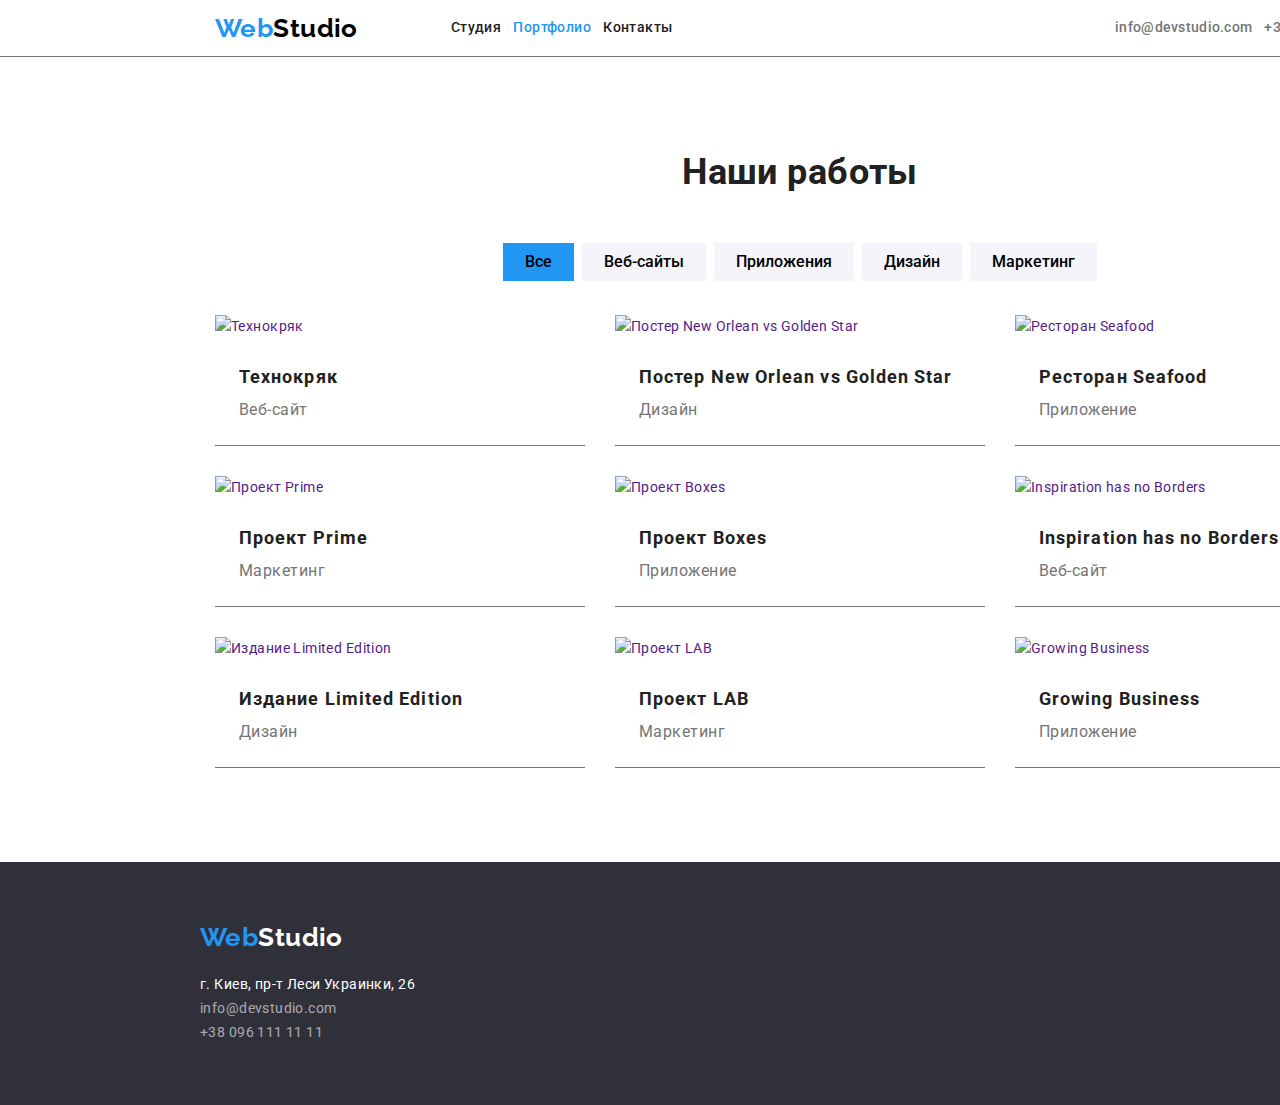
==== portfolio.html @ 9ba48944 "Добавляет высоту героя и футера, центрирует кнопку героя. делает отступ от лого в футере" ====
<!DOCTYPE html>
<html lang="ru">
  <head>
    <meta charset="UTF-8" />
    <meta http-equiv="X-UA-Compatible" content="IE=edge" />
    <meta name="viewport" content="width=device-width, initial-scale=1.0" />
    <title>Портфолио</title>
    <link rel="preconnect" href="https://fonts.googleapis.com">
    <link rel="preconnect" href="https://fonts.gstatic.com" crossorigin>
    <link href="https://fonts.googleapis.com/css2?family=Raleway:wght@700&family=Roboto:wght@400;500;700;900&display=swap" rel="stylesheet"> 
    <link rel="stylesheet" href="https://cdnjs.cloudflare.com/ajax/libs/modern-normalize/1.1.0/modern-normalize.min.css">
    <link rel="stylesheet" href="./css/styles.css">
  </head>
  <body>
    <!-- Шапка -->
    <header class="header">
      <div class="container">
        <nav class="header-nav">
          <a class="link logo" href="/">
            Web<span>Studio</span>
          </a>
          <ul class="site-nav list">
            <li><a class="link" href="./index.html">Студия</a></li>
            <li><a class="link current" href="./portfolio.html">Портфолио</a></li>
            <li><a class="link" href="">Контакты</a></li>
          </ul>

        <ul class="contacts list">
          <li><a class="link" href="mailto:info@devstudio.com">info@devstudio.com</a></li>
          <li><a class="link" href="tel:+380961111111">+38 096 111 11 11</a></li>
        </ul>
      </nav>
    </div>
    </header>
    <!-- Основная часть -->
    <main>
        <!-- Наши работы -->
        <section class="section works">
          <div class="container no-padding">
            <nav class="works-nav">
              <h2 class="section-title">Наши работы</h2>
                <ul class="works-nav-list">
                    <li class="works-nav-item">
                        <button class="button primary">Все</button>
                    </li>
                    <li class="works-nav-item">
                        <button class="button secondary">Веб-сайты</button>
                    </li>
                    <li class="works-nav-item">
                        <button class="button secondary">Приложения</button>
                    </li>
                    <li class="works-nav-item">
                        <button class="button secondary">Дизайн</button>
                    </li>
                    <li class="works-nav-item">
                        <button class="button secondary">Маркетинг</button>
                    </li>
                </ul>
            </nav>
            <ul class="list works-list">
              <li class="sample">
                <a class="link" href="">
                  <img src="./images/portfolio_sample1.jpg" alt="Технокряк" width="370" />
                  <div class="description-container">
                    <h3 class="name">Технокряк</h3>
                    <p class="type">Веб-сайт</p>
                  </div>
                </a>
              </li>
              <li class="sample">
                <a class="link" href="">
                  <img src="./images/portfolio_sample2.jpg " alt="Постер New Orlean vs Golden Star" width="370" />
                  <div class="description-container">
                    <h3 class="name">Постер New Orlean vs Golden Star</h3>
                    <p class="type" lang="en">Дизайн</p>
                  </div>
                </a>
              </li>
              <li class="sample">
                <a class="link" href=""><img src="./images/portfolio_sample3.jpg" alt="Ресторан Seafood" width="370" />
                  <div class="description-container">
                    <h3 class="name">Ресторан Seafood</h3>
                    <p class="type" lang="en">Приложение</p>
                  </div>
                </a>
              </li>
              <li class="sample">
                <a class="link" href=""><img src="./images/portfolio_sample4.jpg" alt="Проект Prime" width="370" />
                  <div class="description-container">
                    <h3 class="name">Проект Prime</h3>
                    <p class="type" lang="en">Маркетинг</p>
                  </div>
                </a>
              </li>
              <li class="sample">
                <a class="link" href=""><img src="./images/portfolio_sample5.jpg" alt="Проект Boxes" width="370" />
                  <div class="description-container">
                    <h3 class="name">Проект Boxes</h3>
                    <p class="type" lang="en">Приложение</p>
                  </div>
                </a>
              </li>
              <li class="sample">
                <a class="link" href=""><img src="./images/portfolio_sample6.jpg" alt="Inspiration has no Borders" width="370" />
                  <div class="description-container">
                    <h3 class="name">Inspiration has no Borders</h3>
                    <p class="type" lang="en">Веб-сайт</p>
                  </div>
                </a>
              </li>
              <li class="sample">
                <a class="link" href=""><img src="./images/portfolio_sample7.jpg" alt="Издание Limited Edition" width="370" />
                  <div class="description-container">
                    <h3 class="name">Издание Limited Edition</h3>
                    <p class="type" lang="en">Дизайн</p>
                  </div>
                </a>
              </li>
              <li class="sample">
                <a class="link" href=""><img src="./images/portfolio_sample8.jpg" alt="Проект LAB" width="370" />
                  <div class="description-container">
                    <h3 class="name">Проект LAB</h3>
                    <p class="type" lang="en">Маркетинг</p>
                  </div>
                </a>
              </li>
              <li class="sample">
                <a class="link" href=""><img src="./images/portfolio_sample9.jpg" alt="Growing Business" width="370" />
                  <div class="description-container">
                    <h3 class="name">Growing Business</h3>
                    <p class="type" lang="en">Приложение</p>
                  </div>
                </a>
              </li>
            </ul>
          </div>
        </section>
    </main>
    <!-- Футер -->
    <footer class="footer">
      <div class="container no-padding">
        <div class="address-block">
          <a class="logo logo-footer link" href="/">
            Web<span>Studio</span>
          </a>
          <address class="address">
              г. Киев, пр-т Леси Украинки, 26 <br/>
              <a class="link link-footer" href="mailto:info@devstudio.com">info@devstudio.com</a> <br/>
              <a class="link link-footer" href="tel:+380961111111">+38 096 111 11 11</a>
          </address>
        </div>
      </div>
    </footer>
  </body>
</html>
---- css/styles.css ----
/* Common */

:root {
  --primary-text-color: #757575;
  --accent-color: #2196F3;
  --primary-black-color: #000000;
  --primary-white-color: #ffffff;
  --secondary-white-color:#F5F4FA;
  --common-title-color: #212121;
  --footer-color: #2F303A;
  --footer-hyperlink-color:rgba(255, 255, 255, 0.6);

  --logo-font-size:26px;
  --primary-font-size:14px;
  --portfolio-font-size:16px;
  --first-title-size:44px;
  --secondary-title-size:36px;
  --portfolio-title-size:18px;
  --title-line-height:1.17;
}

body {
  background-color: #E5E5E5;
  color: var(--primary-text-color);

  width: 1600px;
  font-family: Roboto, sans-serif;
  font-size: var(--primary-font-size);
  line-height: 1.71;
  font-weight: 400;
  font-style: normal;
  letter-spacing: 0.03em;
}

.list {
  padding: 0;
  margin: 0;
  list-style: none;
}

.container {
  margin-left: auto;
  margin-right: auto;
  width: 1200px;
  padding-left: 15px;
  padding-right: 15px;
}

.container.no-padding{
  padding:0;
}

.link {
  text-decoration: none;
}

p{
  padding: 0;
  margin: 0;
}

/* Button */

.button {
  text-decoration: none;
  text-align: center;
  cursor: pointer;
  border: none;
}

.button.primary {
  color: var(--primary-white-color);
  background-color: var(--accent-color);
}

.button.primary:hover {
  color: var(--common-title-color);
  background-color: var(--secondary-white-color);
}

.button.secondary {
  color: var(--common-title-color);
  background-color: var(--secondary-white-color);
}

.button.secondary:hover {
  color: var(--primary-white-color);
  background-color: var(--accent-color);
}

/* Logo */

.logo {
  font-size: var(--logo-font-size);
  font-family: Raleway;
  font-weight: 700;
  line-height: 1.19;
}

.logo.link {
  color: var(--accent-color);
}

.logo>span {
  color: var(--primary-black-color);
}

/* Site nav */

.header{
  background-color: var(--primary-white-color);
  border-bottom: 1px solid var(--primary-text-color);
}

.header-nav,.site-nav,.contacts{
  display: flex;
  align-items: center;
}

.site-nav{
  margin-left: 93px;
}

.contacts{
  margin-left: auto;
}

.site-nav .link,
.contacts .link{
  display: block;
  padding-top: 20px;
  padding-bottom: 20px;

  font-weight: 500;
  line-height: 1.14;
}

.contacts li + li, .site-nav li + li {
  margin-left: 12px;
}


.site-nav .link{
  color: var(--common-title-color);
}

.contacts .link{
  color: var(--primary-text-color);
  letter-spacing: 0.02em;
}

.header-nav .link:hover,.header-nav .link:focus {
  color: var(--accent-color);
}

.link.current {
  color: var(--accent-color);
}

.site-nav .link.current:hover {
  color: var(--common-title-color);
}

.contacts .link.current:hover {
  color: var(--primary-text-color);
}

/* Section */

.title{
  margin-top: 0;
  margin-bottom: 10px;

  color: var(--common-title-color);
  font-weight: 700;
  font-size: var(--primary-font-size);
  line-height: 1.14;
  text-transform: uppercase;
}

.section-title {
  margin-top: 0;
  margin-bottom: 50px;

  color: var(--common-title-color);
  font-weight: 700;
  font-size: var(--secondary-title-size);
  line-height: 1.17;
  text-align: center;
}

.section{
  background-color: var(--primary-white-color);
  margin-top: 0;
  padding: 94px 0;
}

.section .list {
  display: flex;
  justify-content: center;
}

.section .list .item{
  width: 270px;
}

.section .item+.item{
  margin-left: 30px;
}


/* Hero */

.hero{
  width: 1600px;
  height: 600px;
  padding: 200px 452px;
  background-color: var(--footer-color);
  text-align: center;
}

.hero-title {
  margin-top: 0;
  margin-bottom: 30px;

  color: var(--primary-white-color);
  font-weight: 900;
  font-size: var(--first-title-size);
  line-height: 1.36;
  letter-spacing: 0.06em;
  text-transform: uppercase;
}

.hero .button{
  padding: 10px 32px;
  font-weight: 700;
  font-size: 16px;
  line-height: 1.88;
  letter-spacing: 0.06em;
}

/* Samples */

.samples .list .item{
  width: 370px;
}

/* Command */

.command{
  background-color: var(--secondary-white-color);
}

.command li{
  background-color: var(--primary-white-color);
}

.command .name{
  color: var(--common-title-color);
  font-weight: 500;
}

.command .name, .command .role{
  font-size: 16px;
  line-height: 1.19;
  text-align: center;
}

/* Footer */

.footer{
  background-color: var(--footer-color);
}

.footer .container{
  display: flex;
  align-items: center;
}

.address-block{
  margin: 60px 0;
}

.address{
  color: var(--primary-white-color);
  font-style: inherit;
}

.link-footer{
  color: var(--footer-hyperlink-color);
}

.link-footer:hover,.link-footer:focus {
  color: var(--accent-color);
}

.logo-footer{
  display: block;
  margin-bottom: 20px;
}

.logo-footer>span{
  color: var(--primary-white-color);
}

/* Portfolio */

/* Works */

.works, .works-nav{
  background-color: var(--primary-white-color);
}

.works-nav .button{
  color: var(--primary-black-color);

  font-weight: 500;
  font-size: var(--portfolio-font-size);
  line-height: 1.63;
}

.works-nav-list{
  display:flex;
  justify-content: center;
  padding: 0;
  list-style: none;
  margin-bottom: 34px;
}

.works-nav-item {
  align-self: flex-start;
}

.works-nav-item + .works-nav-item {
  margin-left: 8px;
}

.works-nav .button {
  padding: 6px 22px;
}

.works-list{
  display: flex;
  flex-wrap: wrap;
  margin: -15px;
}

.works-list>.sample{
  margin: 15px;
  width: 370px;
  border-bottom: 1px solid var(--primary-text-color);
}

.description-container{
  padding: 20px 24px;
}

.description-container>.name {
  margin: 0;
  color: var(--common-title-color);
  font-weight: 700;
  font-size: var(--portfolio-title-size);
  line-height: 2;
  letter-spacing: 0.06em;
}

.description-container>.type{
  color: var(--primary-text-color);
  font-size: var(--portfolio-font-size);
  line-height: 1.88;
  letter-spacing: 0.03em;
}
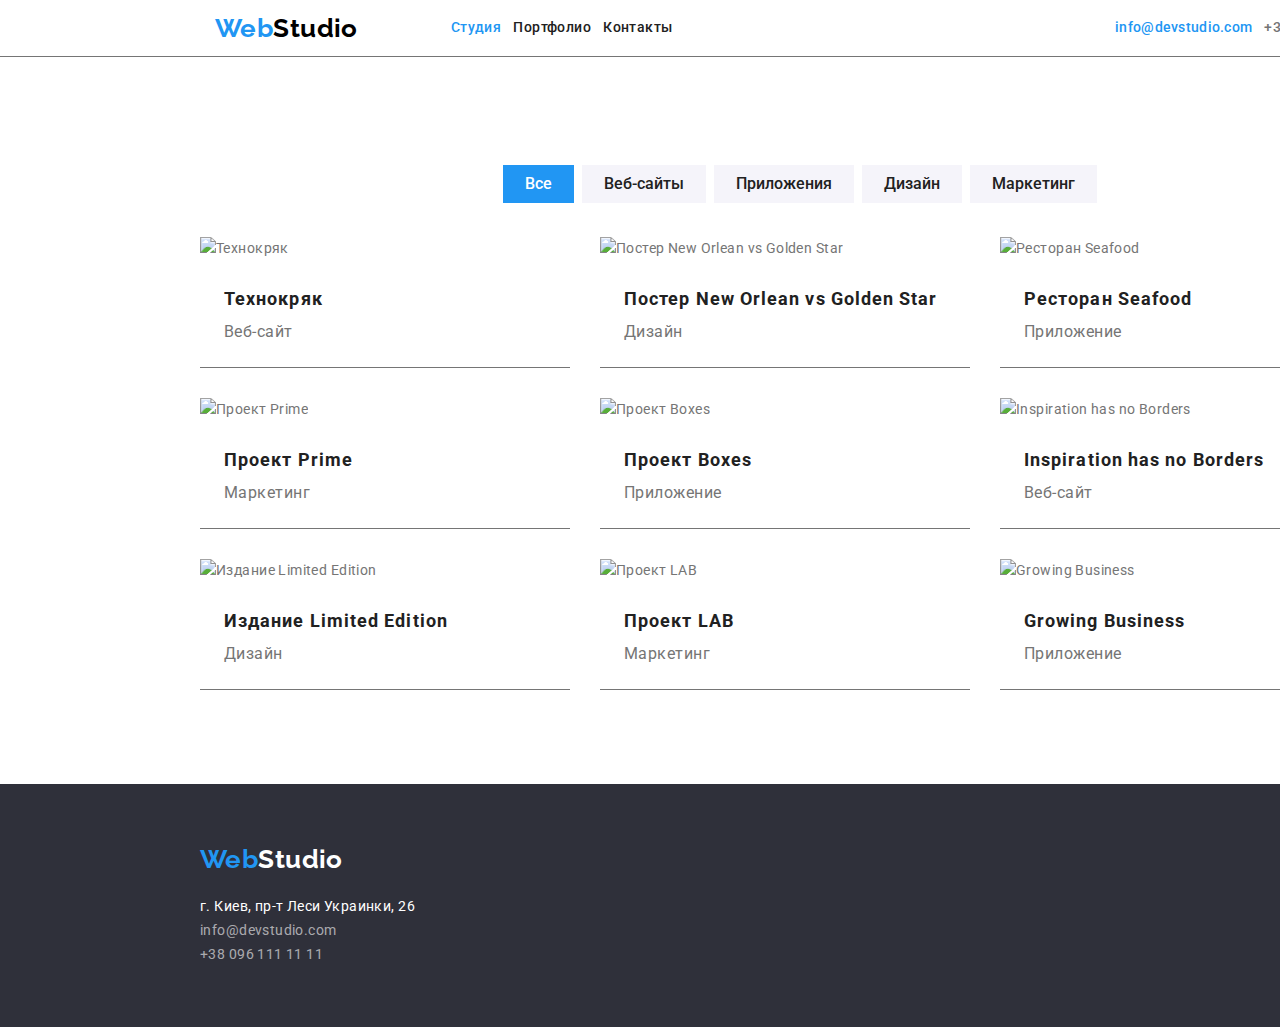
==== commit ce0d148d: "Меняет названия классов, скрывает заголовки" ====
--- a/portfolio.html
+++ b/portfolio.html
@@ -15,22 +15,22 @@
     <!-- Шапка -->
     <header class="header">
       <div class="container">
-        <nav class="header-nav">
+        <nav class="header-nav v-centered">
           <a class="link logo" href="/">
             Web<span>Studio</span>
           </a>
-          <ul class="site-nav list">
-            <li><a class="link" href="./index.html">Студия</a></li>
-            <li><a class="link current" href="./portfolio.html">Портфолио</a></li>
+          <ul class="site-nav v-centered list">
+            <li><a class="link current" href="./index.html">Студия</a></li>
+            <li><a class="link" href="./portfolio.html">Портфолио</a></li>
             <li><a class="link" href="">Контакты</a></li>
           </ul>
 
-        <ul class="contacts list">
-          <li><a class="link" href="mailto:info@devstudio.com">info@devstudio.com</a></li>
-          <li><a class="link" href="tel:+380961111111">+38 096 111 11 11</a></li>
-        </ul>
-      </nav>
-    </div>
+          <ul class="contacts v-centered list">
+            <li><a class="link current" href="mailto:info@devstudio.com">info@devstudio.com</a></li>
+            <li><a class="link" href="tel:+380961111111">+38 096 111 11 11</a></li>
+          </ul>
+        </nav>
+      </div>
     </header>
     <!-- Основная часть -->
     <main>
@@ -38,8 +38,8 @@
         <section class="section works">
           <div class="container no-padding">
             <nav class="works-nav">
-              <h2 class="section-title">Наши работы</h2>
-                <ul class="works-nav-list">
+              <h2 class="section-title visually-hidden">Наши работы</h2>
+                <ul class="works-nav-list g-centered">
                     <li class="works-nav-item">
                         <button class="button primary">Все</button>
                     </li>
@@ -58,77 +58,77 @@
                 </ul>
             </nav>
             <ul class="list works-list">
-              <li class="sample">
+              <li class="works-sample">
                 <a class="link" href="">
-                  <img src="./images/portfolio_sample1.jpg" alt="Технокряк" width="370" />
-                  <div class="description-container">
-                    <h3 class="name">Технокряк</h3>
-                    <p class="type">Веб-сайт</p>
+                  <img class="works-img" src="./images/portfolio_sample1.jpg" alt="Технокряк" width="370" />
+                  <div class="works-description-container">
+                    <h3 class="title works-name">Технокряк</h3>
+                    <p class="works-type">Веб-сайт</p>
                   </div>
                 </a>
               </li>
-              <li class="sample">
+              <li class="works-sample">
                 <a class="link" href="">
                   <img src="./images/portfolio_sample2.jpg " alt="Постер New Orlean vs Golden Star" width="370" />
-                  <div class="description-container">
-                    <h3 class="name">Постер New Orlean vs Golden Star</h3>
-                    <p class="type" lang="en">Дизайн</p>
+                  <div class="works-description-container">
+                    <h3 class="title works-name">Постер New Orlean vs Golden Star</h3>
+                    <p class="works-type">Дизайн</p>
                   </div>
                 </a>
               </li>
-              <li class="sample">
+              <li class="works-sample">
                 <a class="link" href=""><img src="./images/portfolio_sample3.jpg" alt="Ресторан Seafood" width="370" />
-                  <div class="description-container">
-                    <h3 class="name">Ресторан Seafood</h3>
-                    <p class="type" lang="en">Приложение</p>
+                  <div class="works-description-container">
+                    <h3 class="title works-name">Ресторан Seafood</h3>
+                    <p class="works-type">Приложение</p>
                   </div>
                 </a>
               </li>
-              <li class="sample">
+              <li class="works-sample">
                 <a class="link" href=""><img src="./images/portfolio_sample4.jpg" alt="Проект Prime" width="370" />
-                  <div class="description-container">
-                    <h3 class="name">Проект Prime</h3>
-                    <p class="type" lang="en">Маркетинг</p>
+                  <div class="works-description-container">
+                    <h3 class="title works-name">Проект Prime</h3>
+                    <p class="works-type">Маркетинг</p>
                   </div>
                 </a>
               </li>
-              <li class="sample">
+              <li class="works-sample">
                 <a class="link" href=""><img src="./images/portfolio_sample5.jpg" alt="Проект Boxes" width="370" />
-                  <div class="description-container">
-                    <h3 class="name">Проект Boxes</h3>
-                    <p class="type" lang="en">Приложение</p>
+                  <div class="works-description-container">
+                    <h3 class="title works-name">Проект Boxes</h3>
+                    <p class="works-type">Приложение</p>
                   </div>
                 </a>
               </li>
-              <li class="sample">
+              <li class="works-sample">
                 <a class="link" href=""><img src="./images/portfolio_sample6.jpg" alt="Inspiration has no Borders" width="370" />
-                  <div class="description-container">
-                    <h3 class="name">Inspiration has no Borders</h3>
-                    <p class="type" lang="en">Веб-сайт</p>
+                  <div class="works-description-container">
+                    <h3 class="title works-name">Inspiration has no Borders</h3>
+                    <p class="works-type">Веб-сайт</p>
                   </div>
                 </a>
               </li>
-              <li class="sample">
+              <li class="works-sample">
                 <a class="link" href=""><img src="./images/portfolio_sample7.jpg" alt="Издание Limited Edition" width="370" />
-                  <div class="description-container">
-                    <h3 class="name">Издание Limited Edition</h3>
-                    <p class="type" lang="en">Дизайн</p>
+                  <div class="works-description-container">
+                    <h3 class="title works-name">Издание Limited Edition</h3>
+                    <p class="works-type">Дизайн</p>
                   </div>
                 </a>
               </li>
-              <li class="sample">
+              <li class="works-sample">
                 <a class="link" href=""><img src="./images/portfolio_sample8.jpg" alt="Проект LAB" width="370" />
-                  <div class="description-container">
-                    <h3 class="name">Проект LAB</h3>
-                    <p class="type" lang="en">Маркетинг</p>
+                  <div class="works-description-container">
+                    <h3 class="title works-name">Проект LAB</h3>
+                    <p class="works-type">Маркетинг</p>
                   </div>
                 </a>
               </li>
-              <li class="sample">
+              <li class="works-sample">
                 <a class="link" href=""><img src="./images/portfolio_sample9.jpg" alt="Growing Business" width="370" />
-                  <div class="description-container">
-                    <h3 class="name">Growing Business</h3>
-                    <p class="type" lang="en">Приложение</p>
+                  <div class="works-description-container">
+                    <h3 class="title works-name">Growing Business</h3>
+                    <p class="works-type">Приложение</p>
                   </div>
                 </a>
               </li>
@@ -138,7 +138,7 @@
     </main>
     <!-- Футер -->
     <footer class="footer">
-      <div class="container no-padding">
+      <div class="container v-centered no-padding">
         <div class="address-block">
           <a class="logo logo-footer link" href="/">
             Web<span>Studio</span>
--- a/css/styles.css
+++ b/css/styles.css
@@ -5,6 +5,7 @@
   --accent-color: #2196F3;
   --primary-black-color: #000000;
   --primary-white-color: #ffffff;
+  --hero-bg-color: #2F303A;
   --secondary-white-color:#F5F4FA;
   --common-title-color: #212121;
   --footer-color: #2F303A;
@@ -32,6 +33,35 @@
   letter-spacing: 0.03em;
 }
 
+.visually-hidden {
+  position: absolute;
+  white-space: nowrap;
+  width: 1px;
+  height: 1px;
+  overflow: hidden;
+  border: 0;
+  padding: 0;
+  clip: rect(0 0 0 0);
+  clip-path: inset(50%);
+  margin: -1px;
+}
+
+.g-centered{
+  display: flex;
+  justify-content: center;
+}
+
+.v-centered{
+  display: flex;
+  align-items: center;
+}
+
+.centered{
+  display: flex;
+  align-items: center;
+  justify-content: center;
+}
+
 .list {
   padding: 0;
   margin: 0;
@@ -52,6 +82,7 @@
 
 .link {
   text-decoration: none;
+  color: inherit;
 }
 
 p{
@@ -112,11 +143,6 @@
   border-bottom: 1px solid var(--primary-text-color);
 }
 
-.header-nav,.site-nav,.contacts{
-  display: flex;
-  align-items: center;
-}
-
 .site-nav{
   margin-left: 93px;
 }
@@ -145,7 +171,6 @@
 }
 
 .contacts .link{
-  color: var(--primary-text-color);
   letter-spacing: 0.02em;
 }
 
@@ -168,7 +193,10 @@
 /* Section */
 
 .title{
-  margin-top: 0;
+  margin: 0;
+}
+
+.peculiarities-title{
   margin-bottom: 10px;
 
   color: var(--common-title-color);
@@ -195,15 +223,6 @@
   padding: 94px 0;
 }
 
-.section .list {
-  display: flex;
-  justify-content: center;
-}
-
-.section .list .item{
-  width: 270px;
-}
-
 .section .item+.item{
   margin-left: 30px;
 }
@@ -215,7 +234,7 @@
   width: 1600px;
   height: 600px;
   padding: 200px 452px;
-  background-color: var(--footer-color);
+  background-color: var(--hero-bg-color);
   text-align: center;
 }
 
@@ -239,9 +258,15 @@
   letter-spacing: 0.06em;
 }
 
+/* Peculiarities */
+
+.peculiarities-item{
+  width: 270px;
+}
+
 /* Samples */
 
-.samples .list .item{
+.samples-item{
   width: 370px;
 }
 
@@ -251,16 +276,22 @@
   background-color: var(--secondary-white-color);
 }
 
-.command li{
+.command-item{
   background-color: var(--primary-white-color);
-}
-
-.command .name{
+  width: 270px;
+}
+
+.command-img, .command-role{
+  margin-bottom: 30px;
+}
+
+.command-name{
+  margin-bottom: 10px;
   color: var(--common-title-color);
   font-weight: 500;
 }
 
-.command .name, .command .role{
+.command-name, .command-role{
   font-size: 16px;
   line-height: 1.19;
   text-align: center;
@@ -272,11 +303,6 @@
   background-color: var(--footer-color);
 }
 
-.footer .container{
-  display: flex;
-  align-items: center;
-}
-
 .address-block{
   margin: 60px 0;
 }
@@ -312,16 +338,12 @@
 }
 
 .works-nav .button{
-  color: var(--primary-black-color);
-
   font-weight: 500;
   font-size: var(--portfolio-font-size);
   line-height: 1.63;
 }
 
 .works-nav-list{
-  display:flex;
-  justify-content: center;
   padding: 0;
   list-style: none;
   margin-bottom: 34px;
@@ -345,17 +367,17 @@
   margin: -15px;
 }
 
-.works-list>.sample{
+.works-sample{
   margin: 15px;
   width: 370px;
   border-bottom: 1px solid var(--primary-text-color);
 }
 
-.description-container{
+.works-description-container{
   padding: 20px 24px;
 }
 
-.description-container>.name {
+.works-name {
   margin: 0;
   color: var(--common-title-color);
   font-weight: 700;
@@ -364,8 +386,7 @@
   letter-spacing: 0.06em;
 }
 
-.description-container>.type{
-  color: var(--primary-text-color);
+.works-type{
   font-size: var(--portfolio-font-size);
   line-height: 1.88;
   letter-spacing: 0.03em;
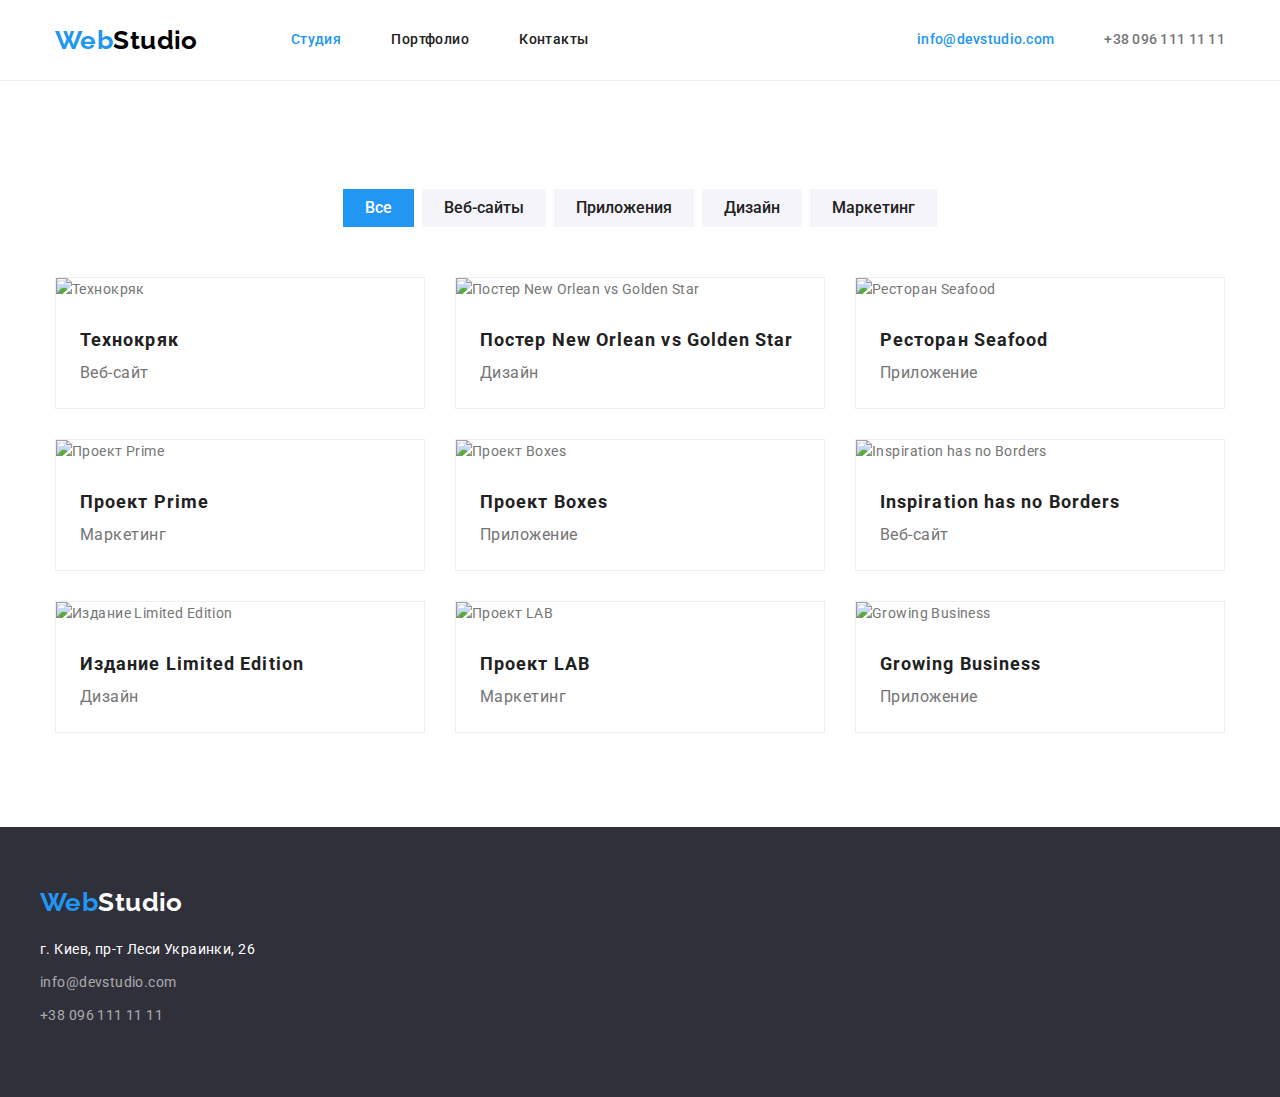
==== commit a57929af: "Убирает фиксированную ширину body, убирает фиксированные высоту и ширину hero, меняет отступ между с" ====
--- a/portfolio.html
+++ b/portfolio.html
@@ -16,7 +16,7 @@
     <header class="header">
       <div class="container">
         <nav class="header-nav v-centered">
-          <a class="link logo" href="/">
+          <a class="link logo" href="./">
             Web<span>Studio</span>
           </a>
           <ul class="site-nav v-centered list">
@@ -24,7 +24,6 @@
             <li><a class="link" href="./portfolio.html">Портфолио</a></li>
             <li><a class="link" href="">Контакты</a></li>
           </ul>
-
           <ul class="contacts v-centered list">
             <li><a class="link current" href="mailto:info@devstudio.com">info@devstudio.com</a></li>
             <li><a class="link" href="tel:+380961111111">+38 096 111 11 11</a></li>
@@ -36,7 +35,7 @@
     <main>
         <!-- Наши работы -->
         <section class="section works">
-          <div class="container no-padding">
+          <div class="container">
             <nav class="works-nav">
               <h2 class="section-title visually-hidden">Наши работы</h2>
                 <ul class="works-nav-list g-centered">
@@ -140,13 +139,15 @@
     <footer class="footer">
       <div class="container v-centered no-padding">
         <div class="address-block">
-          <a class="logo logo-footer link" href="/">
+          <a class="logo logo-footer link" href="./">
             Web<span>Studio</span>
           </a>
           <address class="address">
-              г. Киев, пр-т Леси Украинки, 26 <br/>
-              <a class="link link-footer" href="mailto:info@devstudio.com">info@devstudio.com</a> <br/>
-              <a class="link link-footer" href="tel:+380961111111">+38 096 111 11 11</a>
+            <ul class="list address-list">
+              <li class="address-item"><a class="link link-footer-primary" href="https://goo.gl/maps/P5hhrZKVmuoFHLja6" target="_blank" rel="noopener noreferrer">г. Киев, пр-т Леси Украинки, 26</a></li>
+              <li class="address-item"><a class="link link-footer" href="mailto:info@devstudio.com">info@devstudio.com</a></li>
+              <li class="address-item"><a class="link link-footer" href="tel:+380961111111">+38 096 111 11 11</a></li>
+            </ul>
           </address>
         </div>
       </div>
--- a/css/styles.css
+++ b/css/styles.css
@@ -8,6 +8,8 @@
   --hero-bg-color: #2F303A;
   --secondary-white-color:#F5F4FA;
   --common-title-color: #212121;
+  --header-border-color: #ECECEC;
+  --works-border-color: #EEEEEE;
   --footer-color: #2F303A;
   --footer-hyperlink-color:rgba(255, 255, 255, 0.6);
 
@@ -24,7 +26,6 @@
   background-color: #E5E5E5;
   color: var(--primary-text-color);
 
-  width: 1600px;
   font-family: Roboto, sans-serif;
   font-size: var(--primary-font-size);
   line-height: 1.71;
@@ -140,7 +141,7 @@
 
 .header{
   background-color: var(--primary-white-color);
-  border-bottom: 1px solid var(--primary-text-color);
+  border-bottom: 1px solid var(--header-border-color);
 }
 
 .site-nav{
@@ -154,15 +155,15 @@
 .site-nav .link,
 .contacts .link{
   display: block;
-  padding-top: 20px;
-  padding-bottom: 20px;
+  padding-top: 32px;
+  padding-bottom: 32px;
 
   font-weight: 500;
   line-height: 1.14;
 }
 
 .contacts li + li, .site-nav li + li {
-  margin-left: 12px;
+  margin-left: 50px;
 }
 
 
@@ -231,17 +232,14 @@
 /* Hero */
 
 .hero{
-  width: 1600px;
-  height: 600px;
-  padding: 200px 452px;
+  padding: 200px 0;
   background-color: var(--hero-bg-color);
   text-align: center;
 }
 
 .hero-title {
-  margin-top: 0;
-  margin-bottom: 30px;
-
+  margin: 0 auto 30px auto;
+  width: 696px;
   color: var(--primary-white-color);
   font-weight: 900;
   font-size: var(--first-title-size);
@@ -260,6 +258,10 @@
 
 /* Peculiarities */
 
+.peculiarities{
+  padding-bottom: 0;
+}
+
 .peculiarities-item{
   width: 270px;
 }
@@ -281,8 +283,8 @@
   width: 270px;
 }
 
-.command-img, .command-role{
-  margin-bottom: 30px;
+.command-description-container{
+  margin: 30px auto;
 }
 
 .command-name{
@@ -301,22 +303,24 @@
 
 .footer{
   background-color: var(--footer-color);
-}
-
-.address-block{
-  margin: 60px 0;
+  padding: 60px 0;
 }
 
 .address{
   color: var(--primary-white-color);
   font-style: inherit;
+}
+
+.address-item{
+  margin-bottom: 9px;
 }
 
 .link-footer{
   color: var(--footer-hyperlink-color);
 }
 
-.link-footer:hover,.link-footer:focus {
+.link-footer:hover,.link-footer:focus, 
+.link-footer-primary:hover, .link-footer-primary:focus{
   color: var(--accent-color);
 }
 
@@ -333,8 +337,8 @@
 
 /* Works */
 
-.works, .works-nav{
-  background-color: var(--primary-white-color);
+.works-nav{
+  margin-bottom: 50px;
 }
 
 .works-nav .button{
@@ -370,7 +374,7 @@
 .works-sample{
   margin: 15px;
   width: 370px;
-  border-bottom: 1px solid var(--primary-text-color);
+  border: 1px solid var(--works-border-color);
 }
 
 .works-description-container{
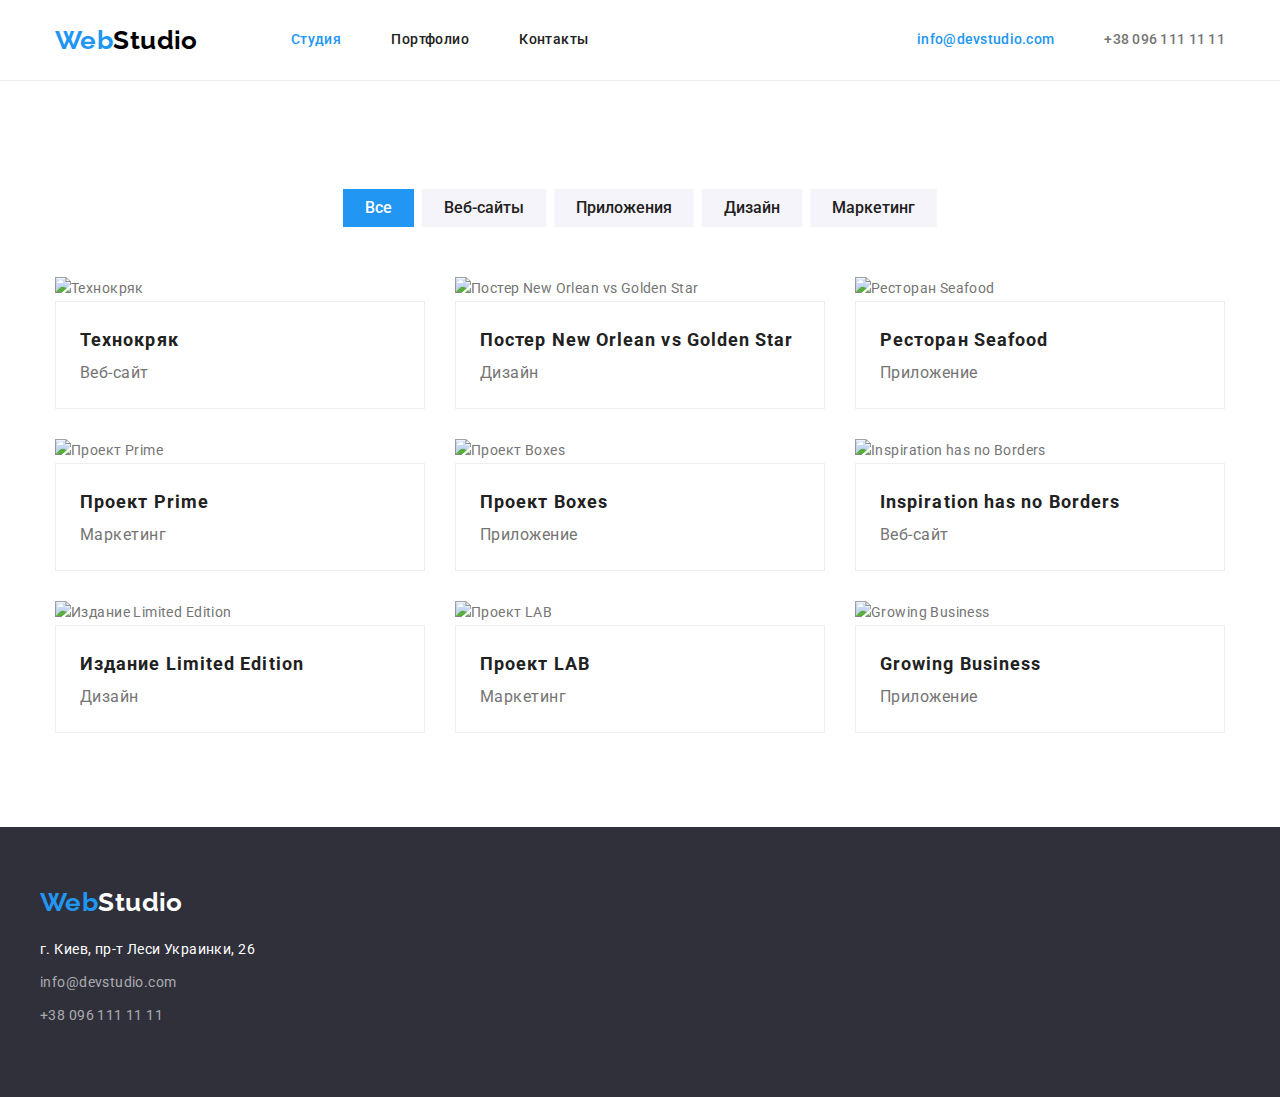
==== commit 4f6517d1: "Переносит рамку в портфолио на нижнюю часть, убирает  нижние отступы в img" ====
--- a/portfolio.html
+++ b/portfolio.html
@@ -59,7 +59,7 @@
             <ul class="list works-list">
               <li class="works-sample">
                 <a class="link" href="">
-                  <img class="works-img" src="./images/portfolio_sample1.jpg" alt="Технокряк" width="370" />
+                  <img class="img" src="./images/portfolio_sample1.jpg" alt="Технокряк" width="370" />
                   <div class="works-description-container">
                     <h3 class="title works-name">Технокряк</h3>
                     <p class="works-type">Веб-сайт</p>
@@ -68,7 +68,7 @@
               </li>
               <li class="works-sample">
                 <a class="link" href="">
-                  <img src="./images/portfolio_sample2.jpg " alt="Постер New Orlean vs Golden Star" width="370" />
+                  <img class="img" src="./images/portfolio_sample2.jpg " alt="Постер New Orlean vs Golden Star" width="370" />
                   <div class="works-description-container">
                     <h3 class="title works-name">Постер New Orlean vs Golden Star</h3>
                     <p class="works-type">Дизайн</p>
@@ -76,7 +76,8 @@
                 </a>
               </li>
               <li class="works-sample">
-                <a class="link" href=""><img src="./images/portfolio_sample3.jpg" alt="Ресторан Seafood" width="370" />
+                <a class="link" href="">
+                  <img class="img" src="./images/portfolio_sample3.jpg" alt="Ресторан Seafood" width="370" />
                   <div class="works-description-container">
                     <h3 class="title works-name">Ресторан Seafood</h3>
                     <p class="works-type">Приложение</p>
@@ -84,7 +85,8 @@
                 </a>
               </li>
               <li class="works-sample">
-                <a class="link" href=""><img src="./images/portfolio_sample4.jpg" alt="Проект Prime" width="370" />
+                <a class="link" href="">
+                  <img class="img" src="./images/portfolio_sample4.jpg" alt="Проект Prime" width="370" />
                   <div class="works-description-container">
                     <h3 class="title works-name">Проект Prime</h3>
                     <p class="works-type">Маркетинг</p>
@@ -92,7 +94,8 @@
                 </a>
               </li>
               <li class="works-sample">
-                <a class="link" href=""><img src="./images/portfolio_sample5.jpg" alt="Проект Boxes" width="370" />
+                <a class="link" href="">
+                  <img class="img" src="./images/portfolio_sample5.jpg" alt="Проект Boxes" width="370" />
                   <div class="works-description-container">
                     <h3 class="title works-name">Проект Boxes</h3>
                     <p class="works-type">Приложение</p>
@@ -100,7 +103,8 @@
                 </a>
               </li>
               <li class="works-sample">
-                <a class="link" href=""><img src="./images/portfolio_sample6.jpg" alt="Inspiration has no Borders" width="370" />
+                <a class="link" href="">
+                  <img class="img" src="./images/portfolio_sample6.jpg" alt="Inspiration has no Borders" width="370" />
                   <div class="works-description-container">
                     <h3 class="title works-name">Inspiration has no Borders</h3>
                     <p class="works-type">Веб-сайт</p>
@@ -108,7 +112,8 @@
                 </a>
               </li>
               <li class="works-sample">
-                <a class="link" href=""><img src="./images/portfolio_sample7.jpg" alt="Издание Limited Edition" width="370" />
+                <a class="link" href="">
+                  <img class="img" src="./images/portfolio_sample7.jpg" alt="Издание Limited Edition" width="370" />
                   <div class="works-description-container">
                     <h3 class="title works-name">Издание Limited Edition</h3>
                     <p class="works-type">Дизайн</p>
@@ -116,7 +121,8 @@
                 </a>
               </li>
               <li class="works-sample">
-                <a class="link" href=""><img src="./images/portfolio_sample8.jpg" alt="Проект LAB" width="370" />
+                <a class="link" href="">
+                  <img class="img" src="./images/portfolio_sample8.jpg" alt="Проект LAB" width="370" />
                   <div class="works-description-container">
                     <h3 class="title works-name">Проект LAB</h3>
                     <p class="works-type">Маркетинг</p>
@@ -124,7 +130,8 @@
                 </a>
               </li>
               <li class="works-sample">
-                <a class="link" href=""><img src="./images/portfolio_sample9.jpg" alt="Growing Business" width="370" />
+                <a class="link" href="">
+                  <img class="img" src="./images/portfolio_sample9.jpg" alt="Growing Business" width="370" />
                   <div class="works-description-container">
                     <h3 class="title works-name">Growing Business</h3>
                     <p class="works-type">Приложение</p>
--- a/css/styles.css
+++ b/css/styles.css
@@ -69,6 +69,10 @@
   list-style: none;
 }
 
+.img{
+  display: block;
+}
+
 .container {
   margin-left: auto;
   margin-right: auto;
@@ -374,11 +378,11 @@
 .works-sample{
   margin: 15px;
   width: 370px;
-  border: 1px solid var(--works-border-color);
 }
 
 .works-description-container{
   padding: 20px 24px;
+  border: 1px solid var(--works-border-color);
 }
 
 .works-name {
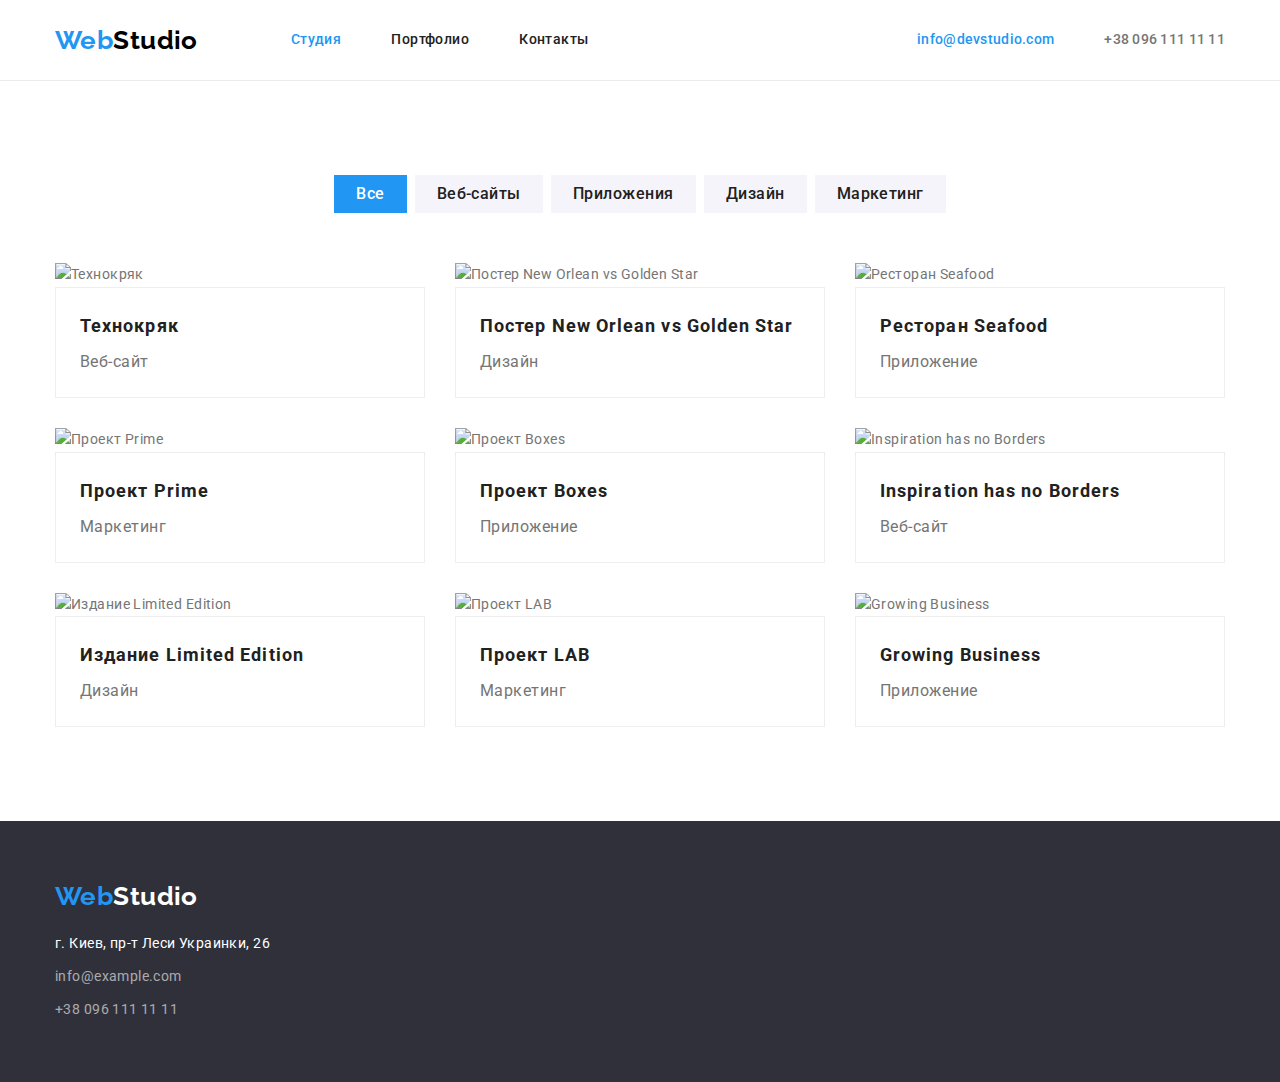
==== commit 17f1e6da: "Убирает margin в списке кнопок на странице портфолио" ====
--- a/portfolio.html
+++ b/portfolio.html
@@ -38,7 +38,7 @@
           <div class="container">
             <nav class="works-nav">
               <h2 class="section-title visually-hidden">Наши работы</h2>
-                <ul class="works-nav-list g-centered">
+                <ul class="list works-nav-list g-centered">
                     <li class="works-nav-item">
                         <button class="button primary">Все</button>
                     </li>
@@ -144,7 +144,7 @@
     </main>
     <!-- Футер -->
     <footer class="footer">
-      <div class="container v-centered no-padding">
+      <div class="container v-centered">
         <div class="address-block">
           <a class="logo logo-footer link" href="./">
             Web<span>Studio</span>
@@ -152,7 +152,7 @@
           <address class="address">
             <ul class="list address-list">
               <li class="address-item"><a class="link link-footer-primary" href="https://goo.gl/maps/P5hhrZKVmuoFHLja6" target="_blank" rel="noopener noreferrer">г. Киев, пр-т Леси Украинки, 26</a></li>
-              <li class="address-item"><a class="link link-footer" href="mailto:info@devstudio.com">info@devstudio.com</a></li>
+              <li class="address-item"><a class="link link-footer" href="mailto:info@example.com">info@example.com</a></li>
               <li class="address-item"><a class="link link-footer" href="tel:+380961111111">+38 096 111 11 11</a></li>
             </ul>
           </address>
--- a/css/styles.css
+++ b/css/styles.css
@@ -201,18 +201,8 @@
   margin: 0;
 }
 
-.peculiarities-title{
-  margin-bottom: 10px;
-
-  color: var(--common-title-color);
-  font-weight: 700;
-  font-size: var(--primary-font-size);
-  line-height: 1.14;
-  text-transform: uppercase;
-}
-
 .section-title {
-  margin-top: 0;
+  margin: 0;
   margin-bottom: 50px;
 
   color: var(--common-title-color);
@@ -220,6 +210,7 @@
   font-size: var(--secondary-title-size);
   line-height: 1.17;
   text-align: center;
+  letter-spacing: 0.03em;
 }
 
 .section{
@@ -256,7 +247,7 @@
   padding: 10px 32px;
   font-weight: 700;
   font-size: 16px;
-  line-height: 1.88;
+  line-height: 1.87;
   letter-spacing: 0.06em;
 }
 
@@ -269,6 +260,21 @@
 .peculiarities-item{
   width: 270px;
 }
+
+.peculiarities-title{
+  padding-bottom: 10px;
+
+  color: var(--common-title-color);
+  font-weight: 700;
+  font-size: var(--primary-font-size);
+  line-height: 1.17;
+  text-transform: uppercase;
+}
+
+.peculiarities-item p{
+  padding: 3px 0;
+}
+
 
 /* Samples */
 
@@ -315,7 +321,7 @@
   font-style: inherit;
 }
 
-.address-item{
+.address-item:not(:last-child) {  
   margin-bottom: 9px;
 }
 
@@ -345,28 +351,20 @@
   margin-bottom: 50px;
 }
 
-.works-nav .button{
+.works-nav-item {
+  align-self: flex-start;
+}
+
+.works-nav-item + .works-nav-item {
+  margin-left: 8px;
+}
+
+.works-nav .button {
+  padding: 6px 22px;
   font-weight: 500;
   font-size: var(--portfolio-font-size);
-  line-height: 1.63;
-}
-
-.works-nav-list{
-  padding: 0;
-  list-style: none;
-  margin-bottom: 34px;
-}
-
-.works-nav-item {
-  align-self: flex-start;
-}
-
-.works-nav-item + .works-nav-item {
-  margin-left: 8px;
-}
-
-.works-nav .button {
-  padding: 6px 22px;
+  line-height: 1.62;
+  letter-spacing: 0.03em;
 }
 
 .works-list{
@@ -386,7 +384,7 @@
 }
 
 .works-name {
-  margin: 0;
+  margin-bottom: 3px;
   color: var(--common-title-color);
   font-weight: 700;
   font-size: var(--portfolio-title-size);
@@ -396,6 +394,6 @@
 
 .works-type{
   font-size: var(--portfolio-font-size);
-  line-height: 1.88;
+  line-height: 1.87;
   letter-spacing: 0.03em;
 }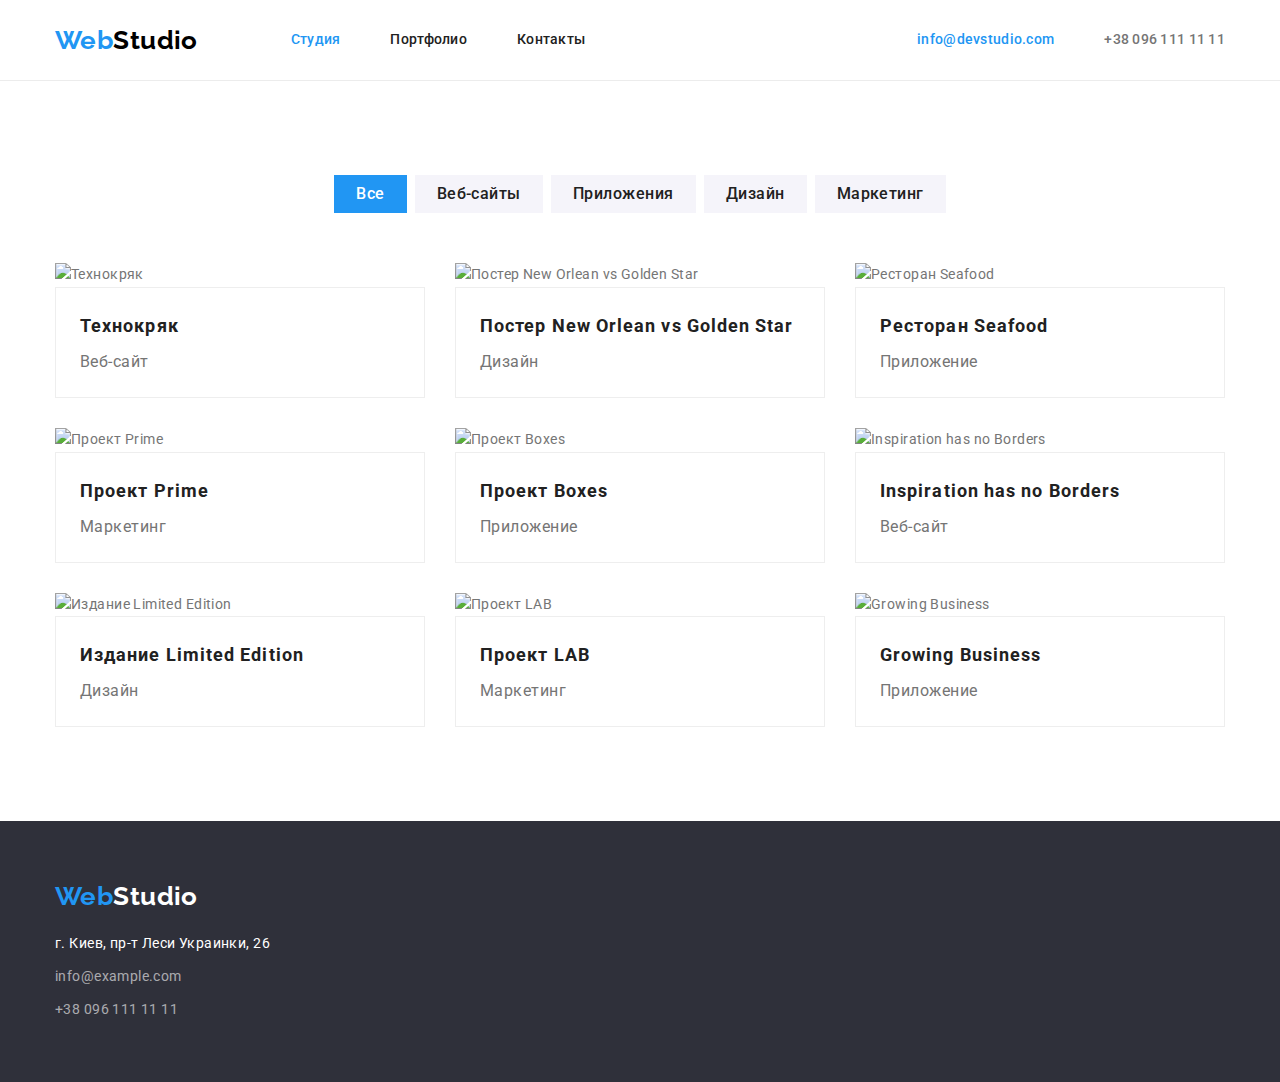
==== commit bcc582e7: "Добавляет reset стили" ====
--- a/portfolio.html
+++ b/portfolio.html
@@ -61,7 +61,7 @@
                 <a class="link" href="">
                   <img class="img" src="./images/portfolio_sample1.jpg" alt="Технокряк" width="370" />
                   <div class="works-description-container">
-                    <h3 class="title works-name">Технокряк</h3>
+                    <h3 class="works-name">Технокряк</h3>
                     <p class="works-type">Веб-сайт</p>
                   </div>
                 </a>
@@ -70,7 +70,7 @@
                 <a class="link" href="">
                   <img class="img" src="./images/portfolio_sample2.jpg " alt="Постер New Orlean vs Golden Star" width="370" />
                   <div class="works-description-container">
-                    <h3 class="title works-name">Постер New Orlean vs Golden Star</h3>
+                    <h3 class="works-name">Постер New Orlean vs Golden Star</h3>
                     <p class="works-type">Дизайн</p>
                   </div>
                 </a>
@@ -79,7 +79,7 @@
                 <a class="link" href="">
                   <img class="img" src="./images/portfolio_sample3.jpg" alt="Ресторан Seafood" width="370" />
                   <div class="works-description-container">
-                    <h3 class="title works-name">Ресторан Seafood</h3>
+                    <h3 class="works-name">Ресторан Seafood</h3>
                     <p class="works-type">Приложение</p>
                   </div>
                 </a>
@@ -88,7 +88,7 @@
                 <a class="link" href="">
                   <img class="img" src="./images/portfolio_sample4.jpg" alt="Проект Prime" width="370" />
                   <div class="works-description-container">
-                    <h3 class="title works-name">Проект Prime</h3>
+                    <h3 class="works-name">Проект Prime</h3>
                     <p class="works-type">Маркетинг</p>
                   </div>
                 </a>
@@ -97,7 +97,7 @@
                 <a class="link" href="">
                   <img class="img" src="./images/portfolio_sample5.jpg" alt="Проект Boxes" width="370" />
                   <div class="works-description-container">
-                    <h3 class="title works-name">Проект Boxes</h3>
+                    <h3 class="works-name">Проект Boxes</h3>
                     <p class="works-type">Приложение</p>
                   </div>
                 </a>
@@ -106,7 +106,7 @@
                 <a class="link" href="">
                   <img class="img" src="./images/portfolio_sample6.jpg" alt="Inspiration has no Borders" width="370" />
                   <div class="works-description-container">
-                    <h3 class="title works-name">Inspiration has no Borders</h3>
+                    <h3 class="works-name">Inspiration has no Borders</h3>
                     <p class="works-type">Веб-сайт</p>
                   </div>
                 </a>
@@ -115,7 +115,7 @@
                 <a class="link" href="">
                   <img class="img" src="./images/portfolio_sample7.jpg" alt="Издание Limited Edition" width="370" />
                   <div class="works-description-container">
-                    <h3 class="title works-name">Издание Limited Edition</h3>
+                    <h3 class="works-name">Издание Limited Edition</h3>
                     <p class="works-type">Дизайн</p>
                   </div>
                 </a>
@@ -124,7 +124,7 @@
                 <a class="link" href="">
                   <img class="img" src="./images/portfolio_sample8.jpg" alt="Проект LAB" width="370" />
                   <div class="works-description-container">
-                    <h3 class="title works-name">Проект LAB</h3>
+                    <h3 class="works-name">Проект LAB</h3>
                     <p class="works-type">Маркетинг</p>
                   </div>
                 </a>
@@ -133,7 +133,7 @@
                 <a class="link" href="">
                   <img class="img" src="./images/portfolio_sample9.jpg" alt="Growing Business" width="370" />
                   <div class="works-description-container">
-                    <h3 class="title works-name">Growing Business</h3>
+                    <h3 class="works-name">Growing Business</h3>
                     <p class="works-type">Приложение</p>
                   </div>
                 </a>
--- a/css/styles.css
+++ b/css/styles.css
@@ -88,10 +88,10 @@
 .link {
   text-decoration: none;
   color: inherit;
-}
-
-p{
-  padding: 0;
+  letter-spacing: inherit;
+}
+
+p, h1, h2, h3, h4, h5, h6{
   margin: 0;
 }
 
@@ -164,6 +164,7 @@
 
   font-weight: 500;
   line-height: 1.14;
+  letter-spacing: 0.02em;
 }
 
 .contacts li + li, .site-nav li + li {
@@ -200,9 +201,7 @@
 .title{
   margin: 0;
 }
-
 .section-title {
-  margin: 0;
   margin-bottom: 50px;
 
   color: var(--common-title-color);
@@ -327,6 +326,7 @@
 
 .link-footer{
   color: var(--footer-hyperlink-color);
+  letter-spacing: 0.03em;
 }
 
 .link-footer:hover,.link-footer:focus, 
